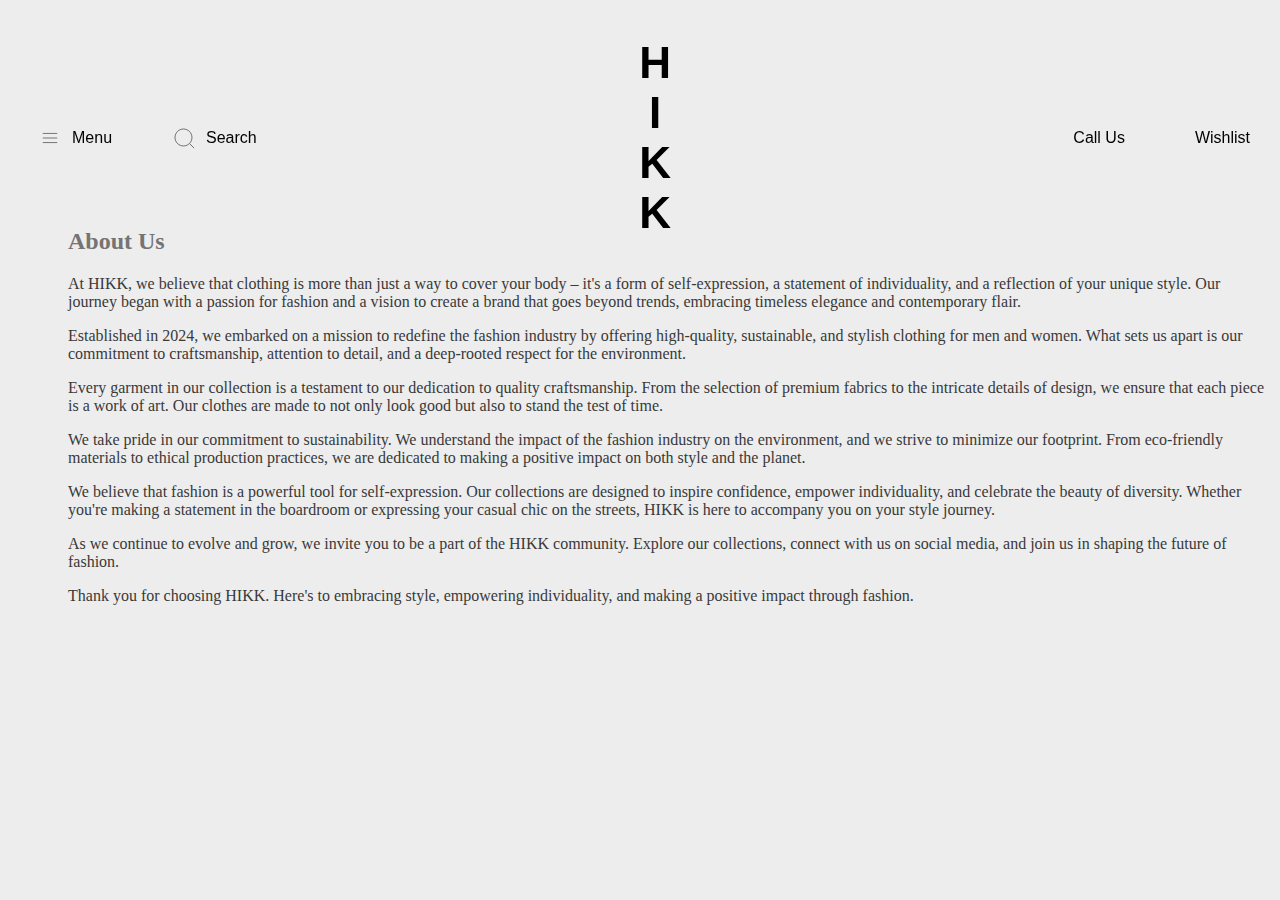
==== about.html @ 76a777b5 "26-12-2023" ====
<!DOCTYPE html>
<html lang="en">

<head>
    <meta charset="UTF-8">
    <meta name="viewport" content="width=device-width, initial-scale=1.0">
    <title>About Us - Your Clothing Brand</title>
    <link rel="stylesheet" href="about.css">
</head>

<body>
    <div class="navigation">
        <div class="nav-box1"><!-- left side box-->
            <a href="#" id="menu-bar"><!--meanu bar icon or text-->
                <svg width="30px" height="30px" viewBox="0 0 21.00 21.00" xmlns="http://www.w3.org/2000/svg" fill="none"
    stroke="black" stroke-width="0.441">
    <g id="SVGRepo_bgCarrier" stroke-width="0"></g>
    <g id="SVGRepo_tracerCarrier" stroke-linecap="round" stroke-linejoin="round" stroke="#CCCCCC"
        stroke-width="1.596"></g>
    <g id="SVGRepo_iconCarrier">
        <g fill="none" fill-rule="evenodd" stroke="black" stroke-linecap="round" stroke-linejoin="round">
            <path d="m4.5 6.5h12"></path>
            <path d="m4.498 10.5h11.997"></path>
            <path d="m4.5 14.5h11.995"></path>
        </g>
    </g>
</svg>



                Menu
            </a>
            <a href="#" id="search-lens"><!-- search bar icon or text-->
                <svg width="64px" height="64px" viewBox="0 0 24.00 24.00" fill="none"
                    xmlns="http://www.w3.org/2000/svg">
                    <g id="SVGRepo_bgCarrier" stroke-width="0"></g>
                    <g id="SVGRepo_tracerCarrier" stroke-linecap="round" stroke-linejoin="round"></g>
                    <g id="SVGRepo_iconCarrier">
                        <path
                            d="M19.9604 11.4802C19.9604 13.8094 19.0227 15.9176 17.5019 17.4512C16.9332 18.0247 16.2834 18.5173 15.5716 18.9102C14.3594 19.5793 12.9658 19.9604 11.4802 19.9604C6.79672 19.9604 3 16.1637 3 11.4802C3 6.79672 6.79672 3 11.4802 3C16.1637 3 19.9604 6.79672 19.9604 11.4802Z"
                            stroke="#000000" stroke-width="0.528" fill="none"></path>
                        <path d="M18.1553 18.1553L21.8871 21.8871" stroke="#000000" stroke-width="0.528"
                            stroke-linecap="round"></path>
                    </g>
                </svg>


                Search
            </a>
        </div>
        <!-- center box heading-->
        <div class="nav-box2">
            <a href="index.html"id="brand-name">
               H I K K<!--brand name-->
           </a>
        </div>
        <!--right box of navigation-->
        <div class="nav-box3">
            <a href="contact.html" id="call-us">Call Us</a><!--call us or contact text-->
            <a href="#" id="wishlist">Wishlist</a><!-- wishlist text-->
        </div>
    </div>

    <main>
        <!-- about us -->
        <section id="about-us">
            <h2>About Us</h2>
            <p>At HIKK, we believe that clothing is more than just a way to cover your body – it's a form of
                self-expression, a statement of individuality, and a reflection of your unique style. Our journey began
                with a passion for fashion and a vision to create a brand that goes beyond trends, embracing timeless
                elegance and contemporary flair. </p>
            <p>Established in 2024, we embarked on a mission to redefine the fashion industry by offering high-quality,
                sustainable, and stylish clothing for men and women. What sets us apart is our commitment to
                craftsmanship, attention to detail, and a deep-rooted respect for the environment.</p>
            <p>Every garment in our collection is a testament to our dedication to quality craftsmanship. From the
                selection of premium fabrics to the intricate details of design, we ensure that each piece is a work of
                art. Our clothes are made to not only look good but also to stand the test of time.</p>
            <p>We take pride in our commitment to sustainability. We understand the impact of the fashion industry on
                the environment, and we strive to minimize our footprint. From eco-friendly materials to ethical
                production practices, we are dedicated to making a positive impact on both style and the planet.</p>
            <p>We believe that fashion is a powerful tool for self-expression. Our collections are designed to inspire
                confidence, empower individuality, and celebrate the beauty of diversity. Whether you're making a
                statement in the boardroom or expressing your casual chic on the streets, HIKK is here to accompany you
                on your style journey.</p>
            <p>As we continue to evolve and grow, we invite you to be a part of the HIKK community. Explore our
                collections, connect with us on social media, and join us in shaping the future of fashion.</p>
            <p>Thank you for choosing HIKK. Here's to embracing style, empowering individuality, and making a positive
                impact through fashion. </p>


                

        </section>
    </main>

</body>

</html>
---- about.css ----
/* navigation bar start */
.navigation {
    display: flex;
    position: fixed;
}

body {
    background-color: rgb(237, 237, 237);
}

/*nav box 1 */
.nav-box1 {
    display: flex;

    margin-right: 330px;
}

#menu-bar {
    font-family: 'Verdana', sans-serif;
    color: #000000;
    /* White text color for menu bar */
    padding: 10px;
    margin: 20px;
    display: flex;
    text-decoration: none;
    /* Use flexbox to align items */
    justify-content: space-between;
    /* Space elements evenly */
    align-items: center;
    /* Center items vertically */
}

#menu-bar svg {
    width: 24px;
    /* Adjust the icon width */
    height: 24px;
    /* Adjust the icon height */
    fill: #000000;
    /* Set the icon color */
    margin-right: 10px;
    /* Add some spacing between icon and text */
    vertical-align: middle;
    /* Align the icon vertically */
}

#search-lens svg {
    width: 24px;
    /* Adjust the icon width */
    height: 24px;
    /* Adjust the icon height */
    fill: #000000;
    /* Set the icon color */
    margin-right: 10px;
    /* Add some spacing between icon and text */
    vertical-align: middle;
    /* Align the icon vertically */

}

#search-lens {
    margin: 20px;
    color: #000000;
    /* White text color for menu bar */
    padding: 10px;
    display: flex;
    text-decoration: none;
    /* Use flexbox to align items */
    justify-content: space-between;
    /* Space elements evenly */
    align-items: center;
    /* Center items vertically */
    font-family: 'Verdana', sans-serif;
}

/* nav box2 */
.nav-box2 {
    flex: 1;
    /* Allow box2 to grow and take up available space */
    text-align: center;
    /* Center the content in box2 */

    margin-right: 290px;
}

#brand-name {
    align-items: center;
    /* Center items vertically */
    margin: 20px;
    /* White text color for menu bar */
    padding: 10px;
    padding-left: 0px;
    display: flex;
    /* Use flexbox to align items */
    justify-content: space-between;
    /* Space elements evenly */
    font-size: 44px;
    /* Adjust the font size */
    font-weight: bold;
    /* Make the text bold */
    color: #000000;
    text-decoration: none;
    /* Set the text color to black */
    font-family: 'Arial', sans-serif;
}

/* nav box3 */
.nav-box3 {
    display: flex;
    justify-content: flex-end;
    /* Align box3 to the right */
    gap: 10px;
    /* Add gap between box3 elements */

    margin-left: 50px;

}

#call-us {
    align-items: center;
    /* Center items vertically */
    margin: 20px;
    color: #000000;
    /* White text color for menu bar */
    padding: 10px;
    display: flex;
    /* Use flexbox to align items */
    justify-content: space-between;
    /* Space elements evenly */
    font-family: 'Verdana', sans-serif;
    text-decoration: none;
}

#wishlist {
    align-items: center;
    /* Center items vertically */
    margin: 20px;
    color: #000000;
    /* White text color for menu bar */
    padding: 10px;
    display: flex;
    /* Use flexbox to align items */
    justify-content: space-between;
    /* Space elements evenly */
    font-family: 'Verdana', sans-serif;
    text-decoration: none;
}
/* navigation end here */
/* about us  */
#about-us {
    padding-top: 200px;
    padding-left: 60px;
}

p {
    color: rgb(57, 57, 57);
}

h2 {
    color: rgb(117, 116, 116);
}
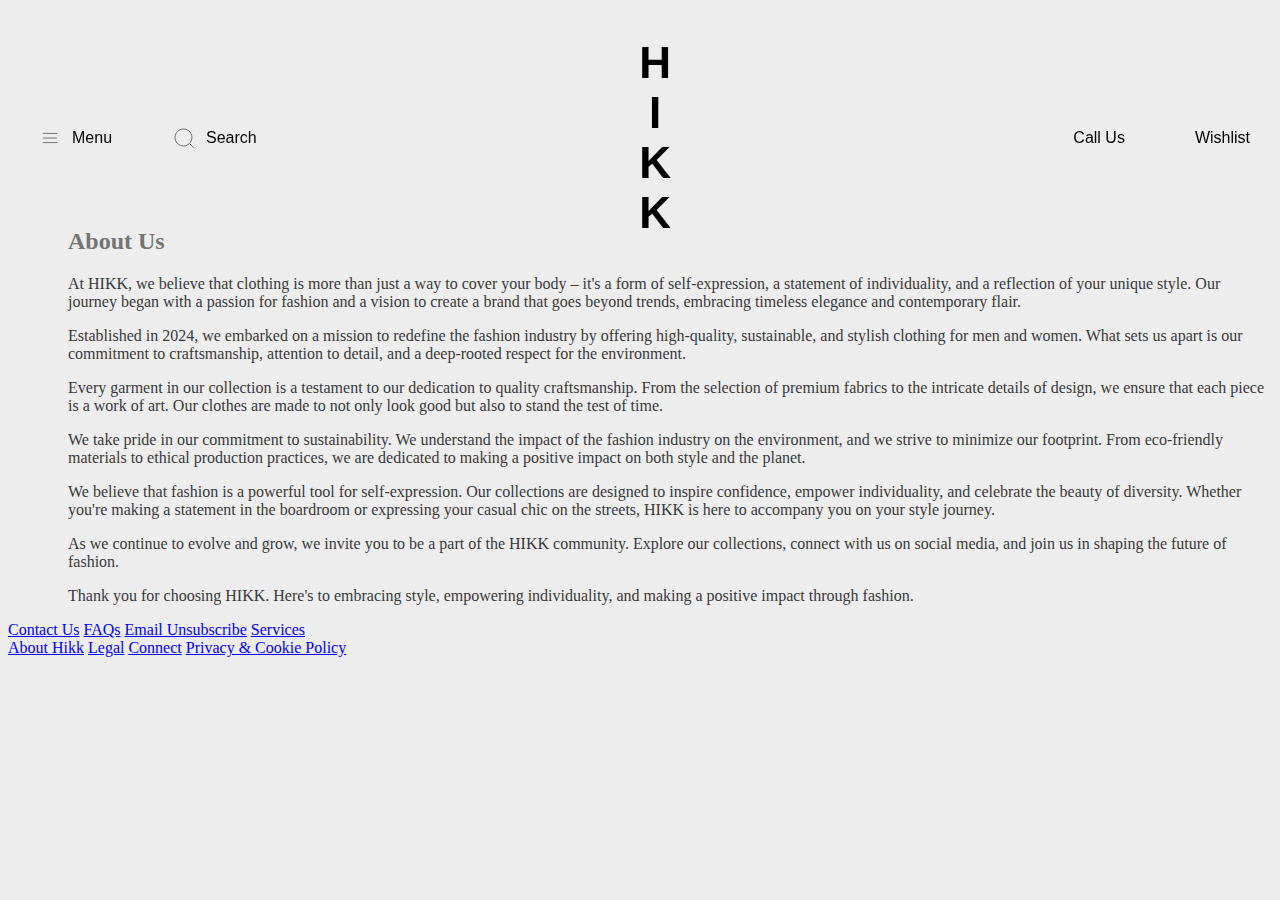
==== commit 3fa4f676: "01-02-2024" ====
--- a/about.html
+++ b/about.html
@@ -57,7 +57,7 @@
         <!--right box of navigation-->
         <div class="nav-box3">
             <a href="contact.html" id="call-us">Call Us</a><!--call us or contact text-->
-            <a href="#" id="wishlist">Wishlist</a><!-- wishlist text-->
+            <a href="favourite.html" id="wishlist">Wishlist</a><!-- wishlist text-->
         </div>
     </div>
 
@@ -92,7 +92,25 @@
 
         </section>
     </main>
-
+    <footer>
+        <!-- home page footer  -->
+        <div class="home-page-fotter-container1">
+          <div id="home-page-fotter-items1">
+              <a href="contact.html">Contact Us</a>
+              <a href="#">FAQs</a>
+              <a href="#">Email Unsubscribe</a>
+              <a href="#">Services</a>
+          </div>
+          
+          <div id="home-page-fotter-items2">
+              <a href="about.html">About Hikk</a>
+              <a href="#">Legal</a>
+              <a href="contact.html">Connect</a>
+              <a href="#">Privacy & Cookie Policy</a>
+          </div>
+      </div>
+  </footer>
+  
 </body>
 
 </html>